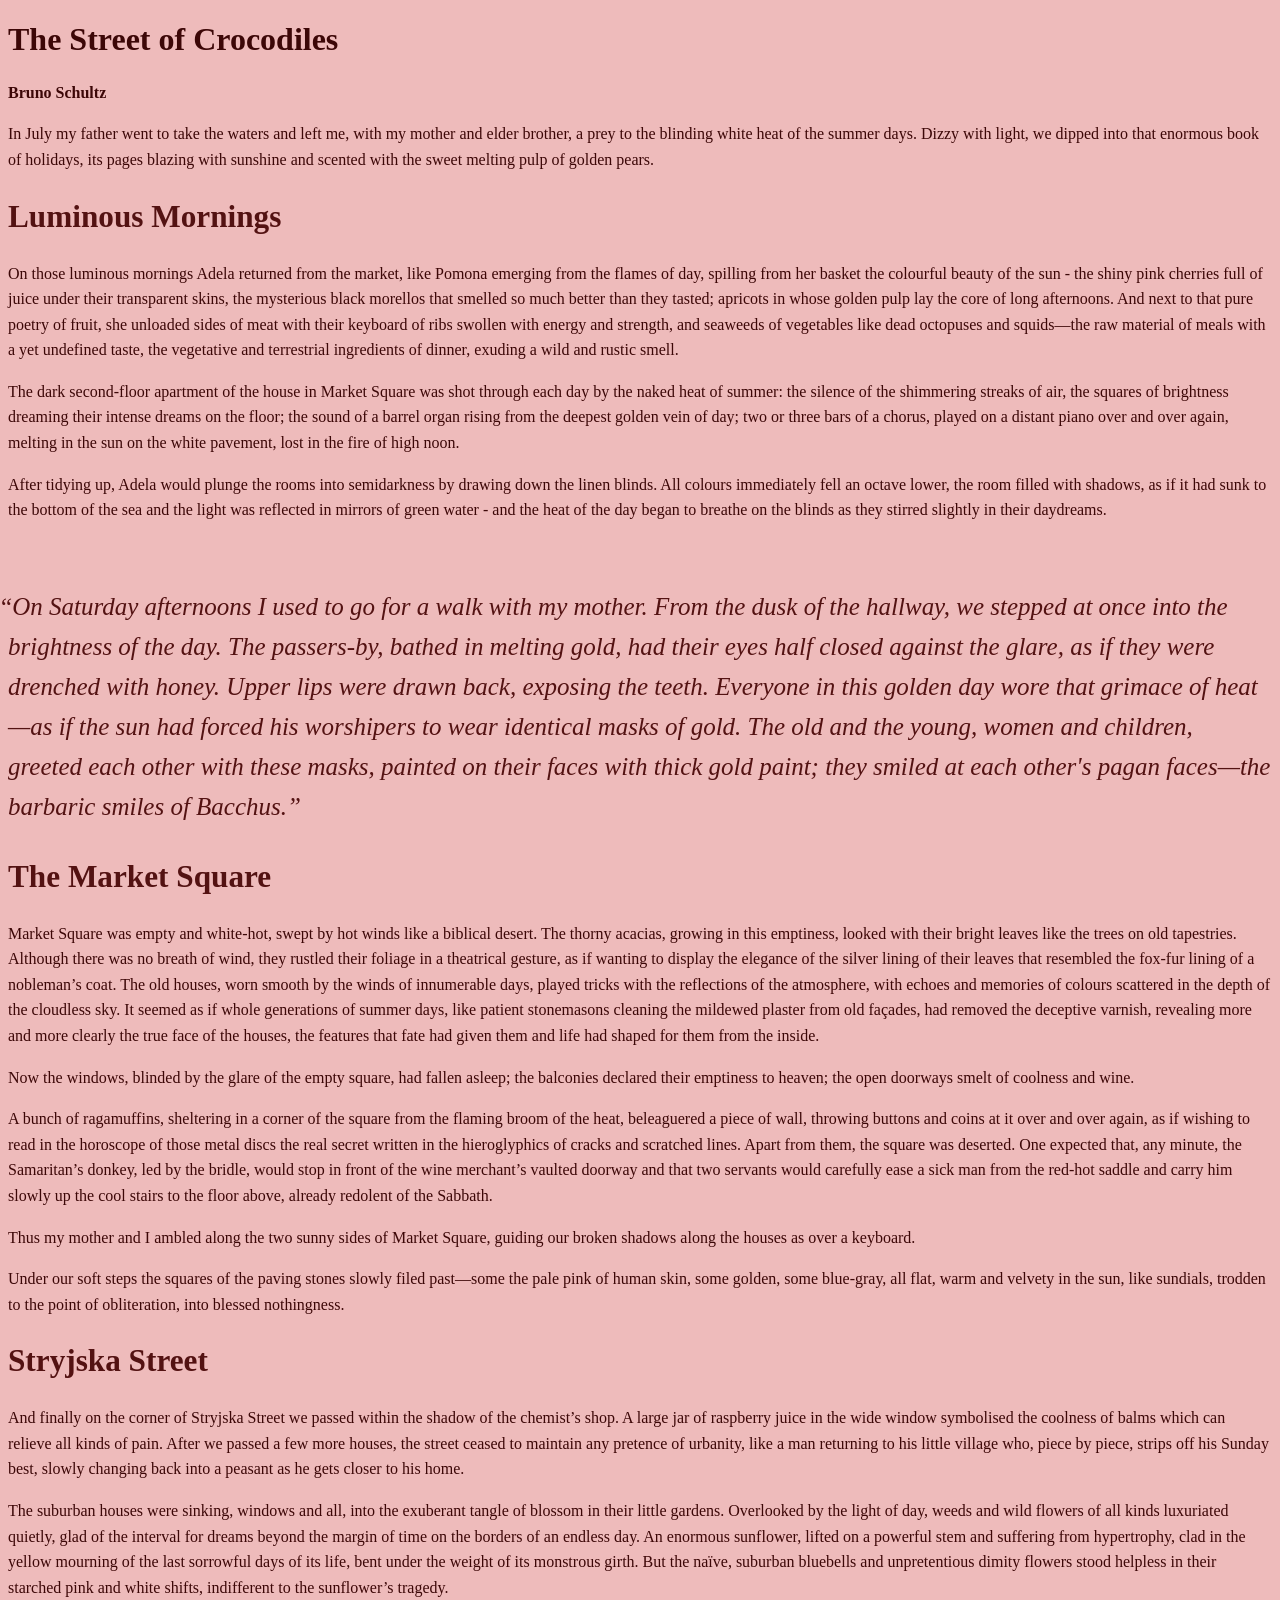
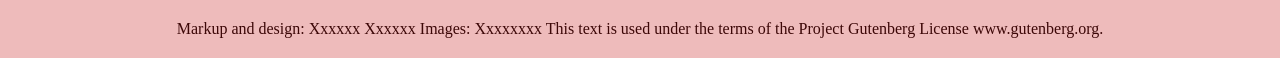
==== index copy.html @ b4ccfd7e "" ====
<!DOCTYPE html>
<html lang="en">
<head>

    <link href="css/css/reset.css" type="text/css" rel="stylesheet"/>
    <link href="css/css/reset.css" type="text/css" rel="stylesheet"/>
<meta charset="UTF-8">
   <title>The Street of Crocodiles</title>
   

<link rel="preconnect" href="https://fonts.googleapis.com">
<link rel="preconnect" href="https://fonts.gstatic.com" crossorigin>
<link href="https://fonts.googleapis.com/css2?family=Roboto+Serif:ital,opsz,wght@0,8..144,100..900;1,8..144,100..900&display=swap" rel="stylesheet">


   
    </head>

    
    <h1>The Street of Crocodiles</h1>

<p><strong>Bruno Schultz</strong></p>

        <p>In July my father went to take the waters and left me, with my mother and elder brother, a prey to the blinding white heat of the summer days. Dizzy with light, we dipped into that enormous book of holidays, its pages blazing with sunshine and scented with the sweet melting pulp of golden pears.</p>

<h2>Luminous Mornings</h2>
     <p>On those luminous mornings Adela returned from the market, like Pomona emerging from the flames of day, spilling from her basket the colourful beauty of the sun - the shiny pink cherries full of juice under their transparent skins, the mysterious black morellos that smelled so much better than they tasted; apricots in whose golden pulp lay the core of long afternoons. And next to that pure poetry of fruit, she unloaded sides of meat with their keyboard of ribs swollen with energy and strength, and seaweeds of vegetables like dead octopuses and squids—the raw material of meals with a yet undefined taste, the vegetative and terrestrial ingredients of dinner, exuding a wild and rustic smell.</p>

    <p>The dark second-floor apartment of the house in Market Square was shot through each day by the naked heat of summer: the silence of the shimmering streaks of air, the squares of brightness dreaming their intense dreams on the floor; the sound of a barrel organ rising from the deepest golden vein of day; two or three bars of a chorus, played on a distant piano over and over again, melting in the sun on the white pavement, lost in the fire of high noon.</p>

    <p>After tidying up, Adela would plunge the rooms into semidarkness by drawing down the linen blinds. All colours immediately fell an octave lower, the room filled with shadows, as if it had sunk to the bottom of the sea and the light was reflected in mirrors of green water - and the heat of the day began to breathe on the blinds as they stirred slightly in their daydreams.</p>

    <blockquote>
        <p>“On Saturday afternoons I used to go for a walk with my mother. From the dusk of the hallway, we stepped at once into the brightness of the day. The passers-by, bathed in melting gold, had their eyes half closed against the glare, as if they were drenched with honey. Upper lips were drawn back, exposing the teeth. Everyone in this golden day wore that grimace of heat—as if the sun had forced his worshipers to wear identical masks of gold. The old and the young, women and children, greeted each other with these masks, painted on their faces with thick gold paint; they smiled at each other's pagan faces—the barbaric smiles of Bacchus.”</p>
    </blockquote>

<h2>The Market Square</h2>
    <p>Market Square was empty and white-hot, swept by hot winds like a biblical desert. The thorny acacias, growing in this emptiness, looked with their bright leaves like the trees on old tapestries. Although there was no breath of wind, they rustled their foliage in a theatrical gesture, as if wanting to display the elegance of the silver lining of their leaves that resembled the fox-fur lining of a nobleman’s coat. The old houses, worn smooth by the winds of innumerable days, played tricks with the reflections of the atmosphere, with echoes and memories of colours scattered in the depth of the cloudless sky. It seemed as if whole generations of summer days, like patient stonemasons cleaning the mildewed plaster from old façades, had removed the deceptive varnish, revealing more and more clearly the true face of the houses, the features that fate had given them and life had shaped for them from the inside.</p>

    <p>Now the windows, blinded by the glare of the empty square, had fallen asleep; the balconies declared their emptiness to heaven; the open doorways smelt of coolness and wine.</p>

    <p>A bunch of ragamuffins, sheltering in a corner of the square from the flaming broom of the heat, beleaguered a piece of wall, throwing buttons and coins at it over and over again, as if wishing to read in the horoscope of those metal discs the real secret written in the hieroglyphics of cracks and scratched lines. Apart from them, the square was deserted. One expected that, any minute, the Samaritan’s donkey, led by the bridle, would stop in front of the wine merchant’s vaulted doorway and that two servants would carefully ease a sick man from the red-hot saddle and carry him slowly up the cool stairs to the floor above, already redolent of the Sabbath.</p>

    <p>Thus my mother and I ambled along the two sunny sides of Market Square, guiding our broken shadows along the houses as over a keyboard.</p>

    <p>Under our soft steps the squares of the paving stones slowly filed past—some the pale pink of human skin, some golden, some blue-gray, all flat, warm and velvety in the sun, like sundials, trodden to the point of obliteration, into blessed nothingness.</p>

<h2>Stryjska Street</h2>

    <p>And finally on the corner of Stryjska Street we passed within the shadow of the chemist’s shop. A large jar of raspberry juice in the wide window symbolised the coolness of balms which can relieve all kinds of pain. After we passed a few more houses, the street ceased to maintain any pretence of urbanity, like a man returning to his little village who, piece by piece, strips off his Sunday best, slowly changing back into a peasant as he gets closer to his home.</p>

    
    <p>The suburban houses were sinking, windows and all, into the exuberant tangle of blossom in their little gardens. Overlooked by the light of day, weeds and wild flowers of all kinds luxuriated quietly, glad of the interval for dreams beyond the margin of time on the borders of an endless day. An enormous sunflower, lifted on a powerful stem and suffering from hypertrophy, clad in the yellow mourning of the last sorrowful days of its life, bent under the weight of its monstrous girth. But the naïve, suburban bluebells and unpretentious dimity flowers stood helpless in their starched pink and white shifts, indifferent to the sunflower’s tragedy.</p>

<footer>
    <p>Markup and design: Xxxxxx Xxxxxx Images: Xxxxxxxx This text is used under the terms of the Project Gutenberg License www.gutenberg.org.</p>
</footer>

</body>
</html>
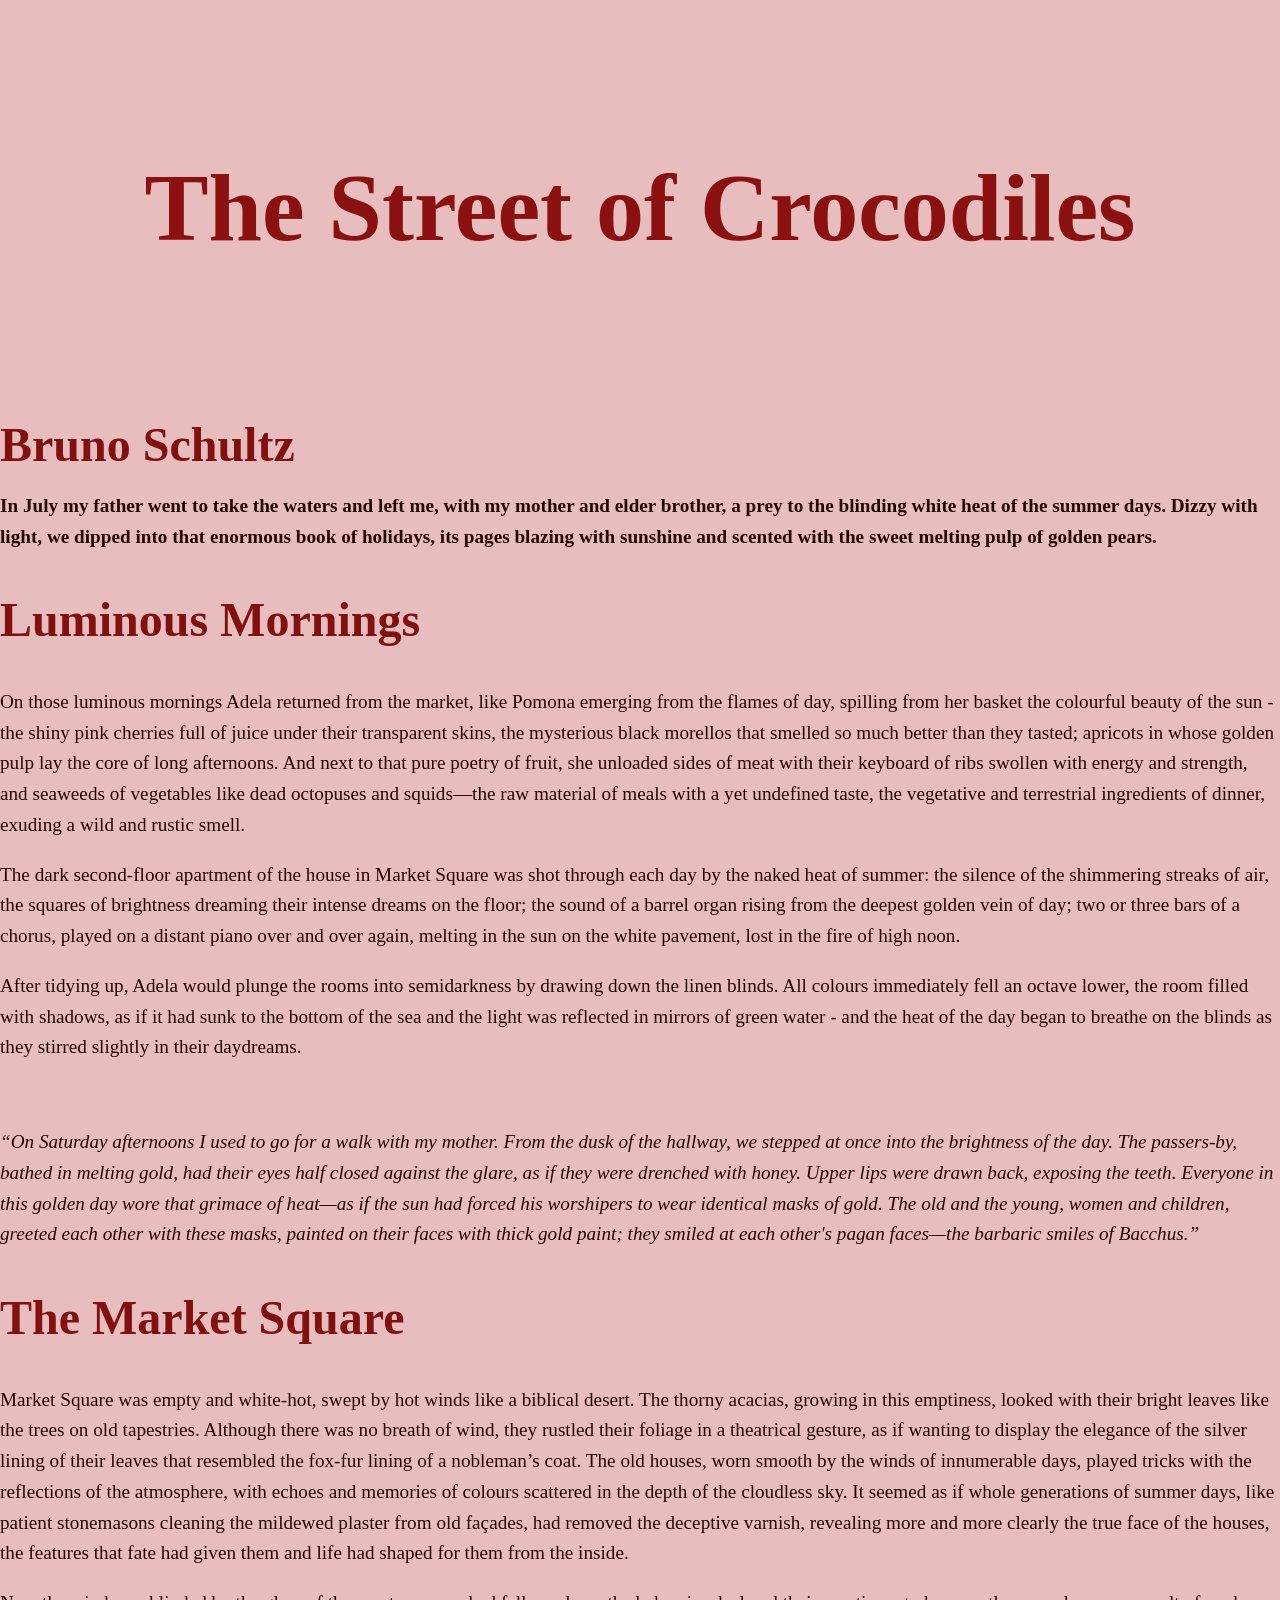
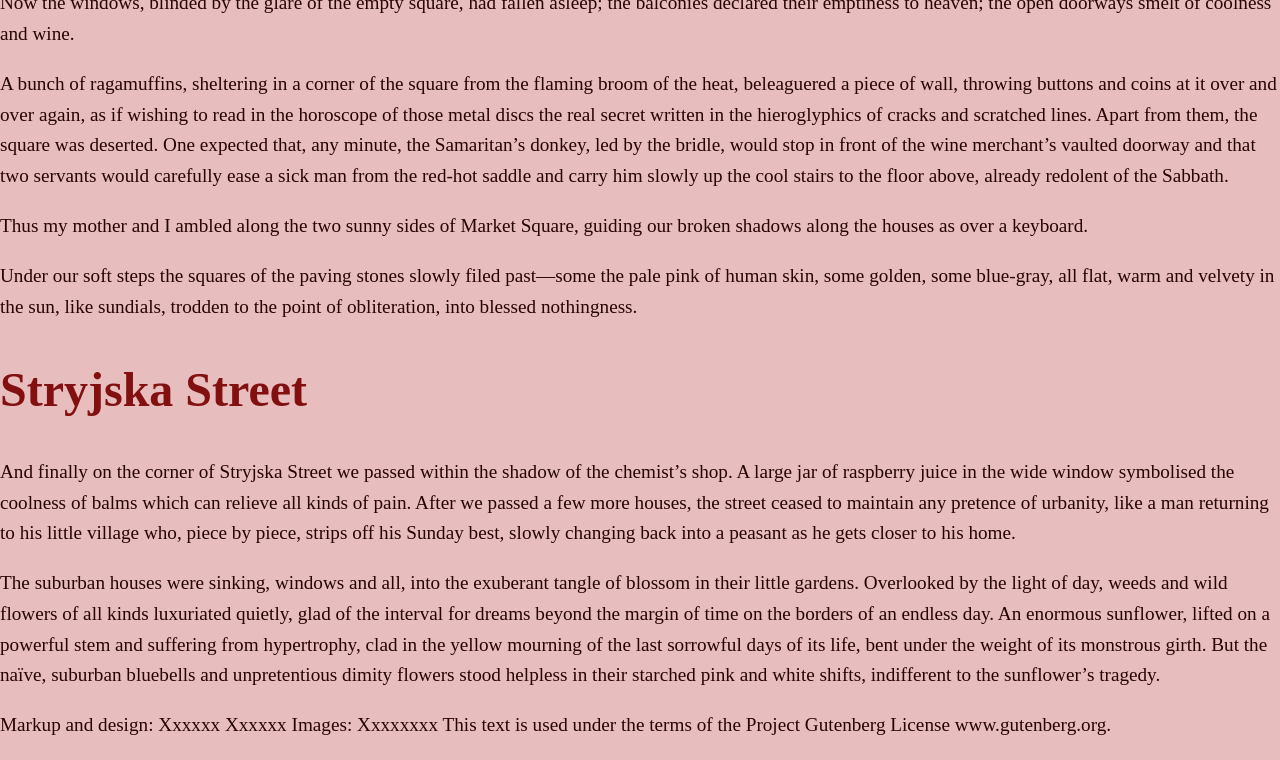
==== commit 5b9c1884: "first commit" ====
--- a/index copy.html
+++ b/index copy.html
@@ -1,27 +1,26 @@
 <!DOCTYPE html>
 <html lang="en">
 <head>
-
-    <link href="css/css/reset.css" type="text/css" rel="stylesheet"/>
-    <link href="css/css/reset.css" type="text/css" rel="stylesheet"/>
 <meta charset="UTF-8">
    <title>The Street of Crocodiles</title>
-   
+ 
+<link href= "css/style.css" type="text/css"
+rel="stylesheet"/>
+<link href="css/reset.css" type="text/css"
+rel="stylesheet"/>
+
 
 <link rel="preconnect" href="https://fonts.googleapis.com">
 <link rel="preconnect" href="https://fonts.gstatic.com" crossorigin>
-<link href="https://fonts.googleapis.com/css2?family=Roboto+Serif:ital,opsz,wght@0,8..144,100..900;1,8..144,100..900&display=swap" rel="stylesheet">
+<link href="https://fonts.googleapis.com/css2?family=Noto+Serif:ital,wght@0,100..900;1,100..900&family=PT+Serif:ital,wght@0,400;0,700;1,400;1,700&display=swap" rel="stylesheet">
 
 
-   
-    </head>
-
-    
+<body>
     <h1>The Street of Crocodiles</h1>
 
-<p><strong>Bruno Schultz</strong></p>
+<h2><strong>Bruno Schultz</strong></p1>
 
-        <p>In July my father went to take the waters and left me, with my mother and elder brother, a prey to the blinding white heat of the summer days. Dizzy with light, we dipped into that enormous book of holidays, its pages blazing with sunshine and scented with the sweet melting pulp of golden pears.</p>
+    <p>In July my father went to take the waters and left me, with my mother and elder brother, a prey to the blinding white heat of the summer days. Dizzy with light, we dipped into that enormous book of holidays, its pages blazing with sunshine and scented with the sweet melting pulp of golden pears.</p2>
 
 <h2>Luminous Mornings</h2>
      <p>On those luminous mornings Adela returned from the market, like Pomona emerging from the flames of day, spilling from her basket the colourful beauty of the sun - the shiny pink cherries full of juice under their transparent skins, the mysterious black morellos that smelled so much better than they tasted; apricots in whose golden pulp lay the core of long afternoons. And next to that pure poetry of fruit, she unloaded sides of meat with their keyboard of ribs swollen with energy and strength, and seaweeds of vegetables like dead octopuses and squids—the raw material of meals with a yet undefined taste, the vegetative and terrestrial ingredients of dinner, exuding a wild and rustic smell.</p>
--- a/css/style.css
+++ b/css/style.css
@@ -0,0 +1,72 @@
+body {
+    background: #e7bdbd; 
+color: #270505;
+font-family: serif;
+font-weight: 500;
+}
+section, header {
+width: 90%;
+max-width: 800px;
+margin: auto;
+margin-bottom: 5rem;
+}
+
+
+header, h1, h2, blockquote {
+font-family: serif;
+color: #821010;
+}
+
+h1 {
+    font-size: 9rem;
+}
+header, h1 {
+   
+    line-height: 3;
+    color: #8b1111;
+    margin: 6rem 0 1rem 0;
+    text-align: center;
+}
+
+
+
+h2 {
+font-size: 5rem;
+}
+header h2 {
+    font-family: serif;
+    font-weight: 300;
+    color: #7a1313;
+    font-style: oblique;
+    margin-bottom: 4rem;
+}
+
+p1 { font-size: 3rem;
+color: #7a1313;
+}
+
+
+
+
+
+p {
+    line-height: 1.6;
+    color: #270404;
+font-size: 1.2rem;}
+
+header p {
+    font-size: 4rem;
+    font-family: serif;
+    color: #961d1d;
+}
+blockquote {
+    margin: 4rem 0 2rem 0;
+}
+
+blockquote {
+    line-height: 1.6;
+    font-style: italic;
+    font-size: 1.562rem;
+    hanging-punctuation: first;
+    text-indent: -0.06;
+}
